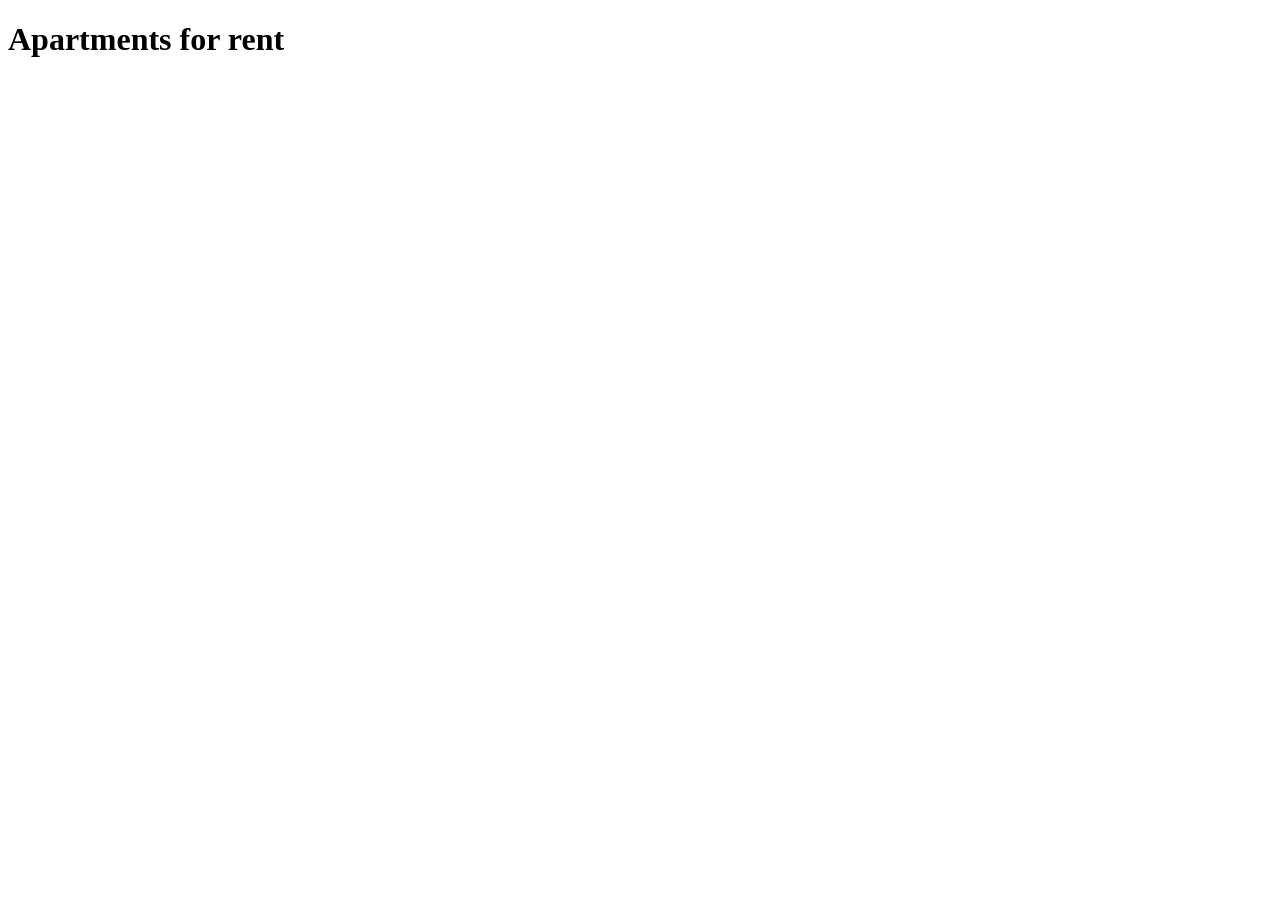
==== index.html @ cba5687e "Startede på air bnb opgaven" ====
<!DOCTYPE html>
<html lang="en">

<head>
    <meta charset="UTF-8">
    <meta name="viewport" content="width=device-width, initial-scale=1.0">
    <script src="script.js" defer></script>
    <title>Air BNB</title>
</head>

<body>
    <h1>
        Apartments for rent
    </h1>
</body>

</html>
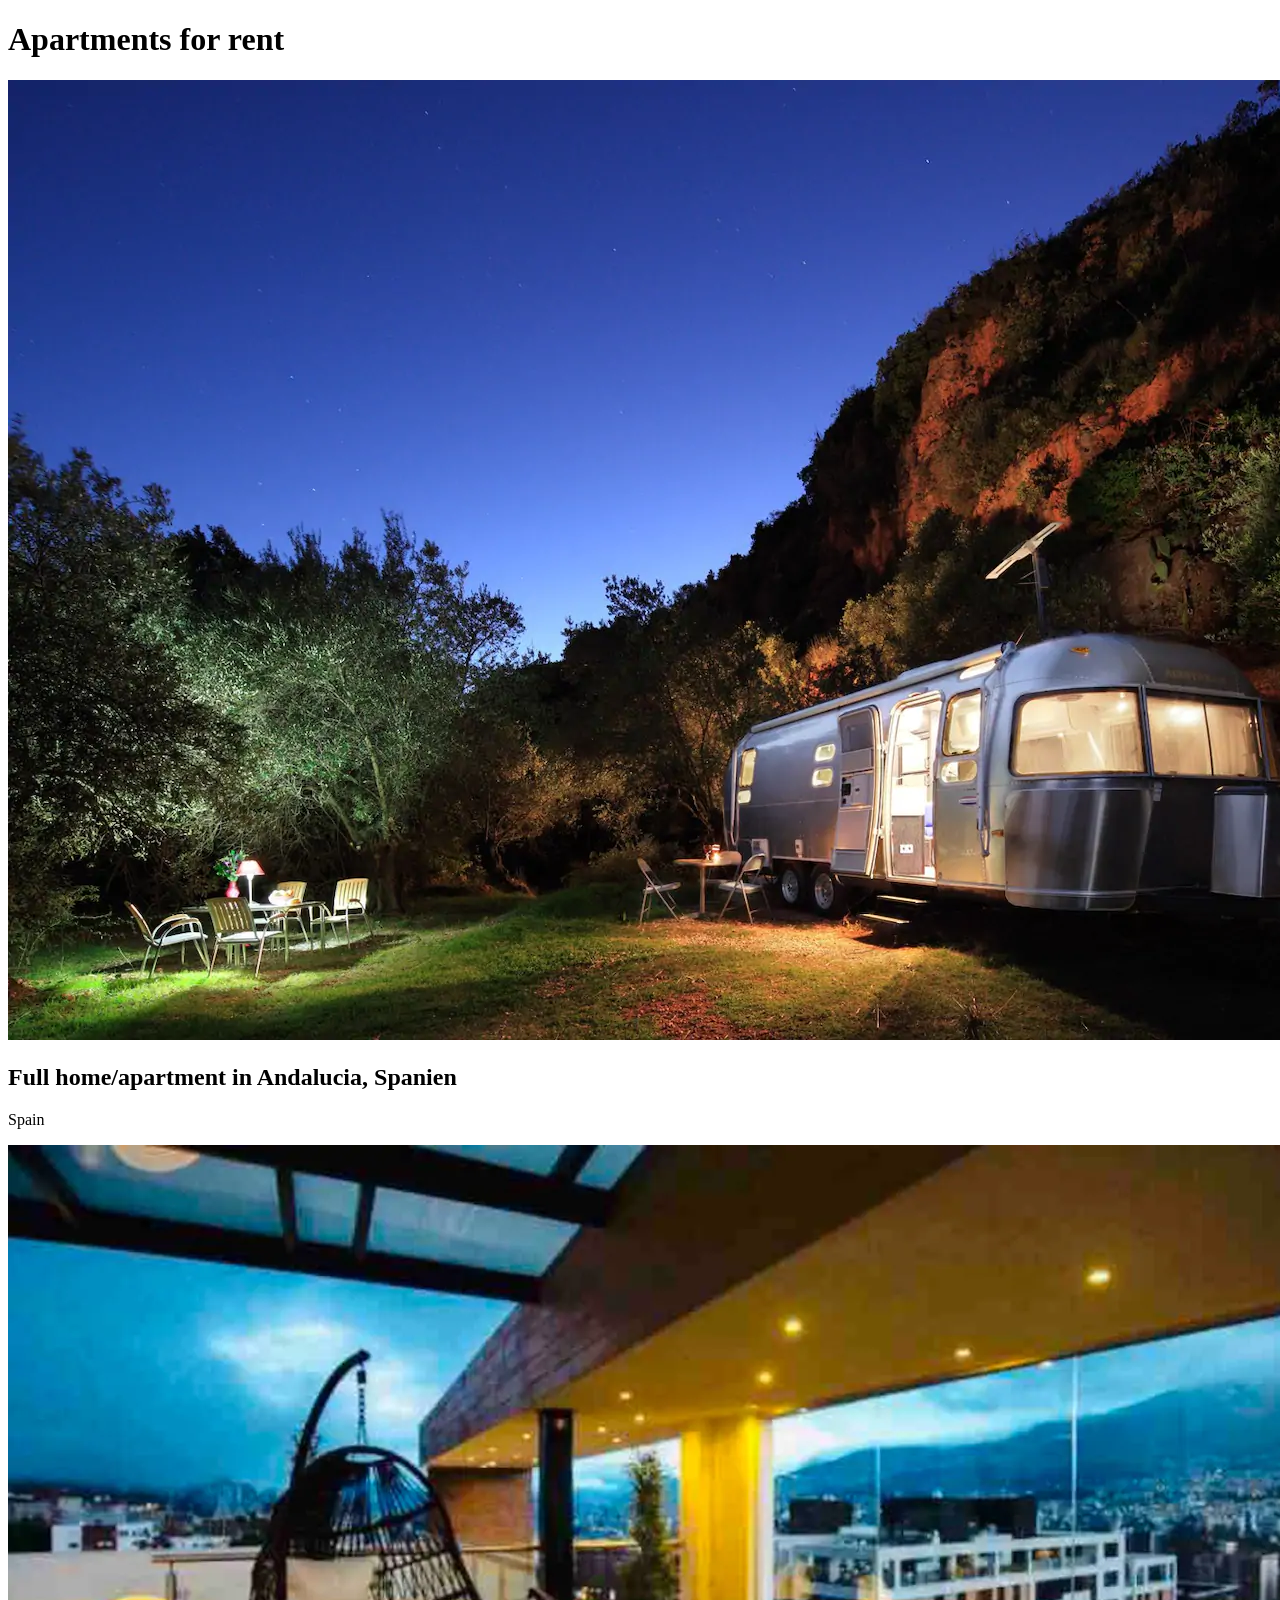
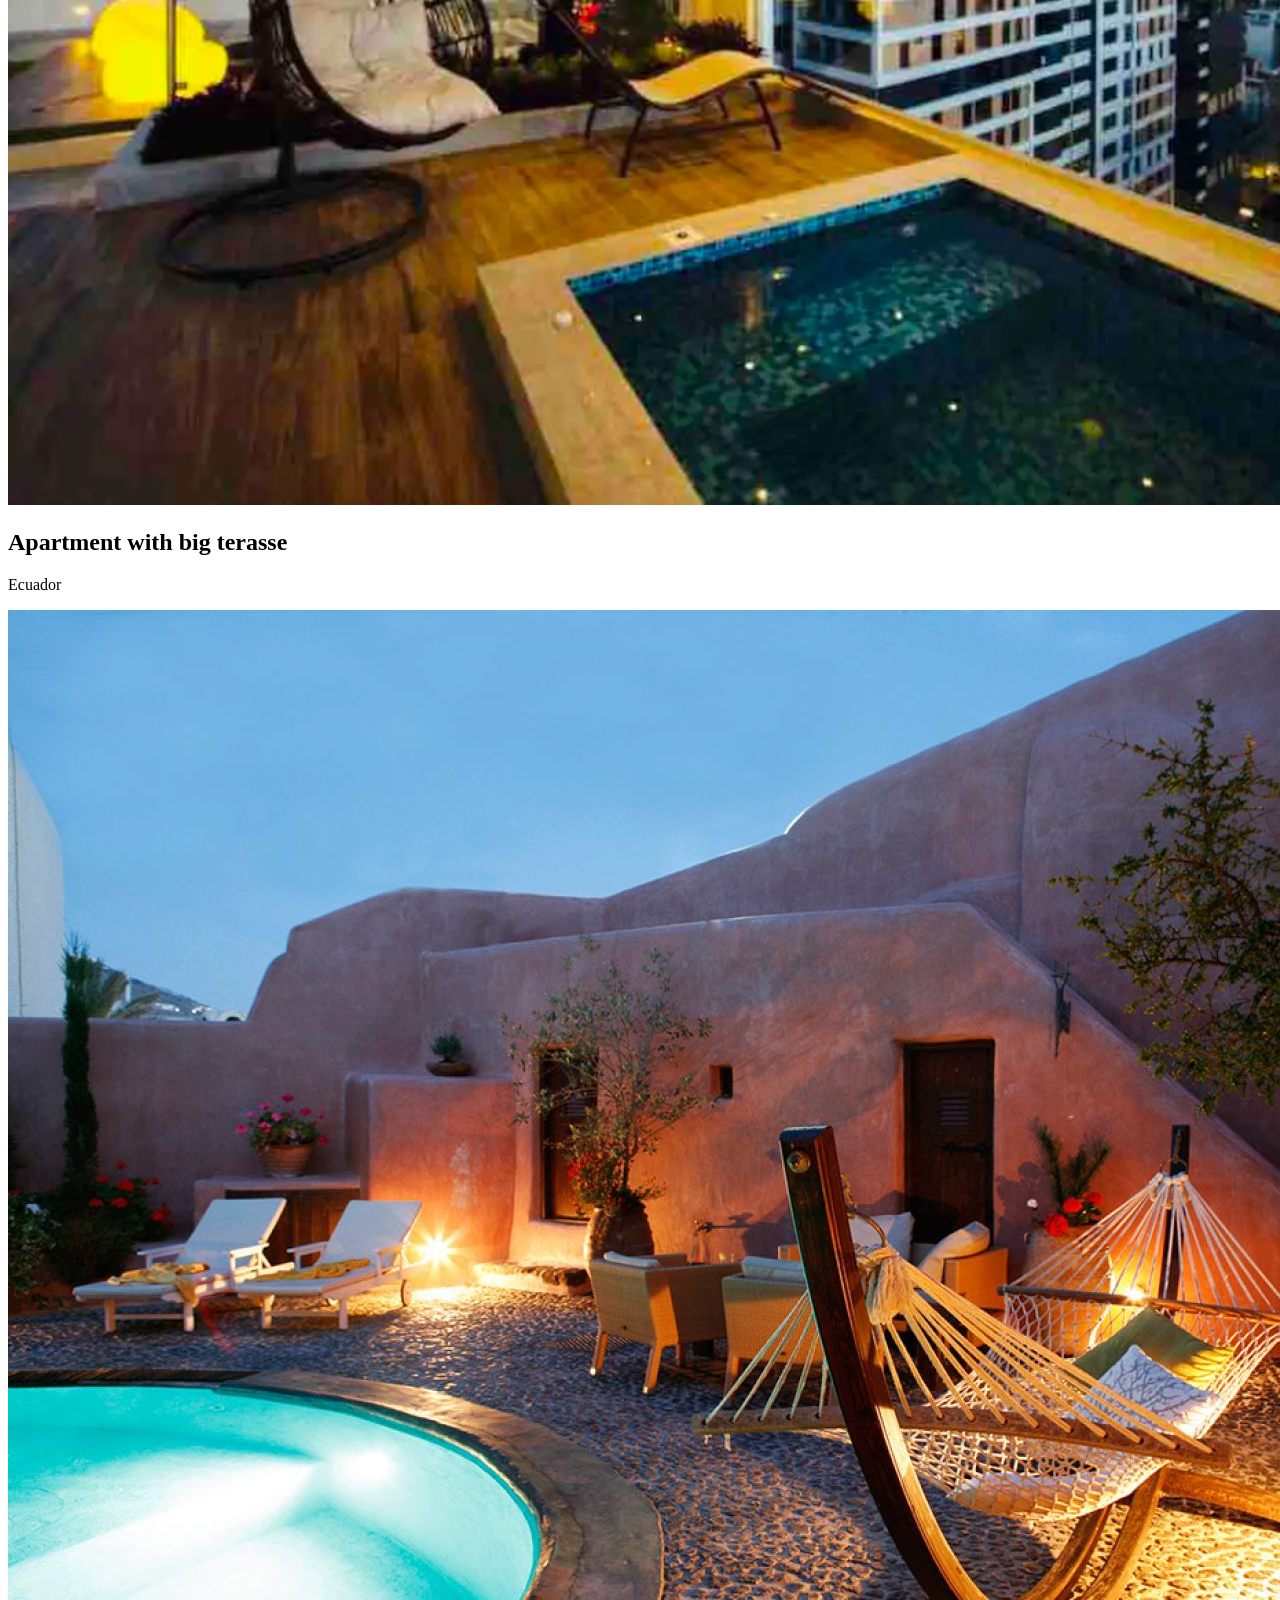
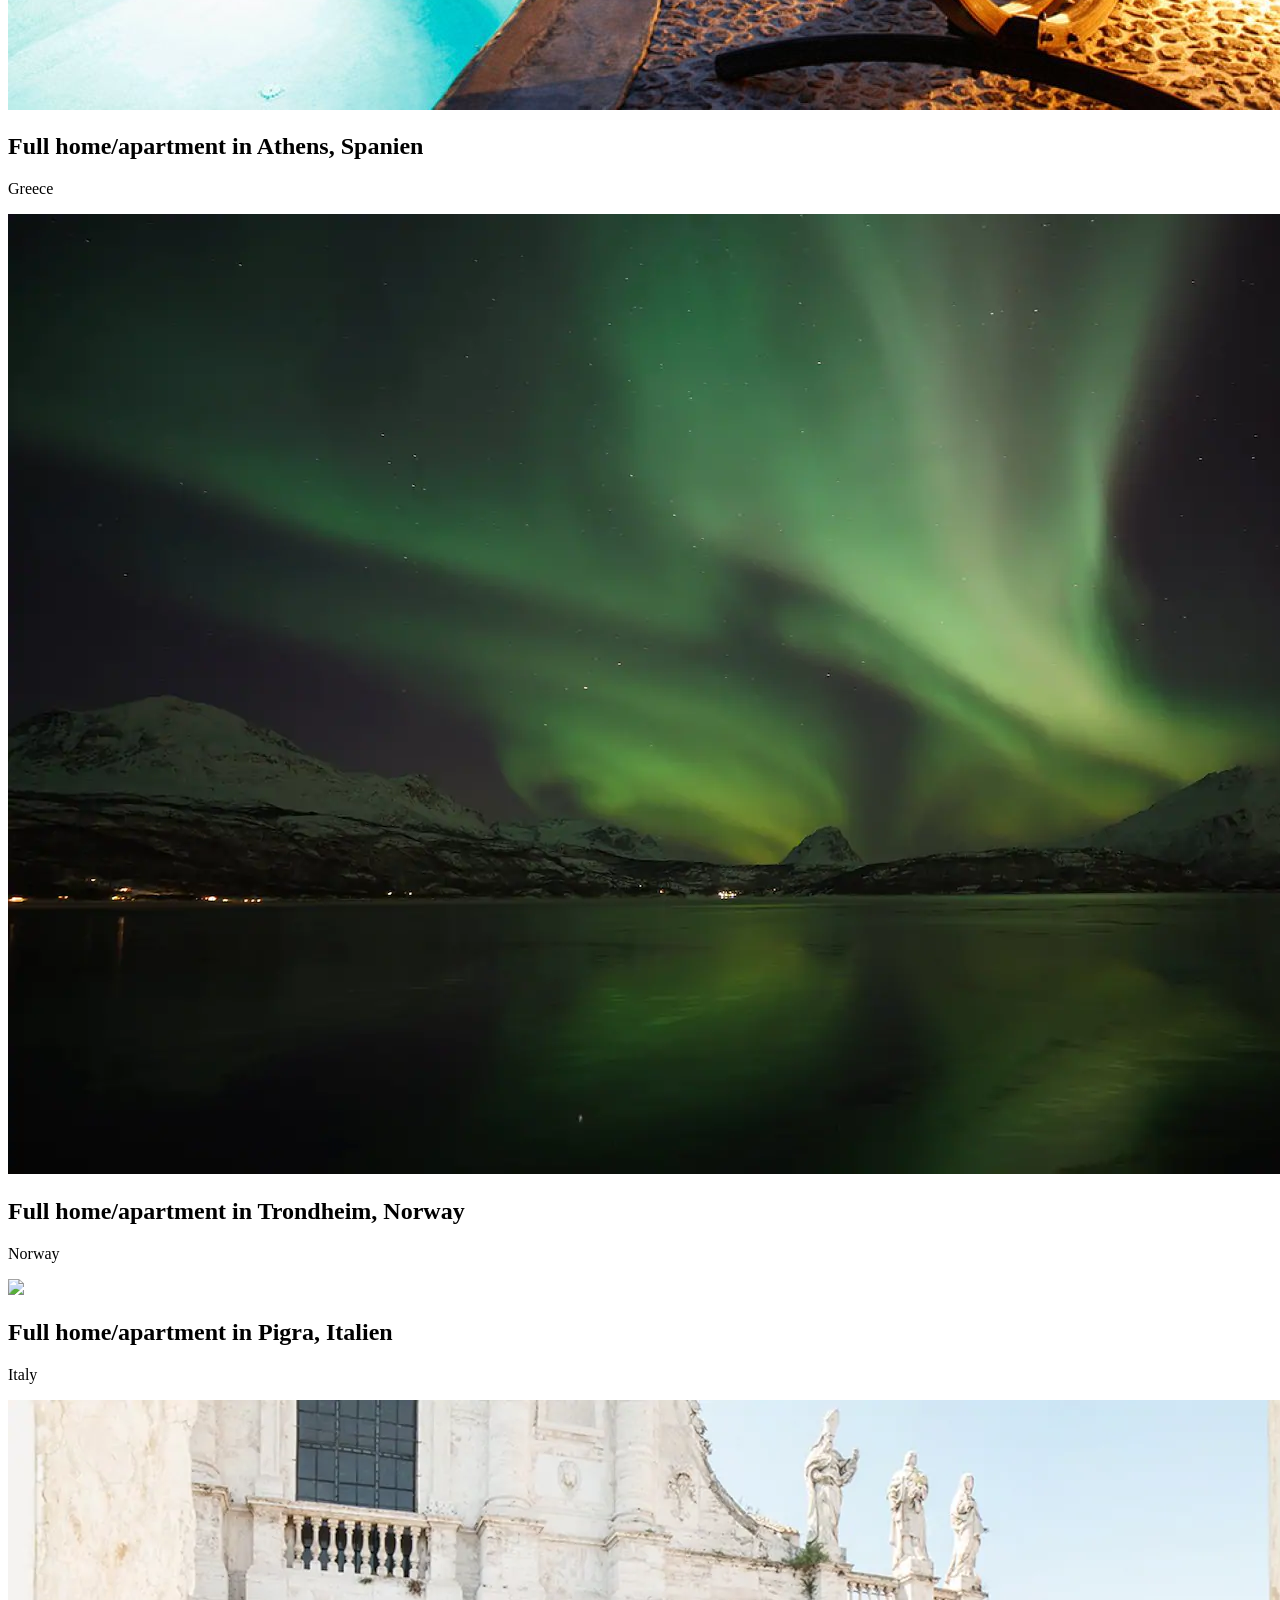
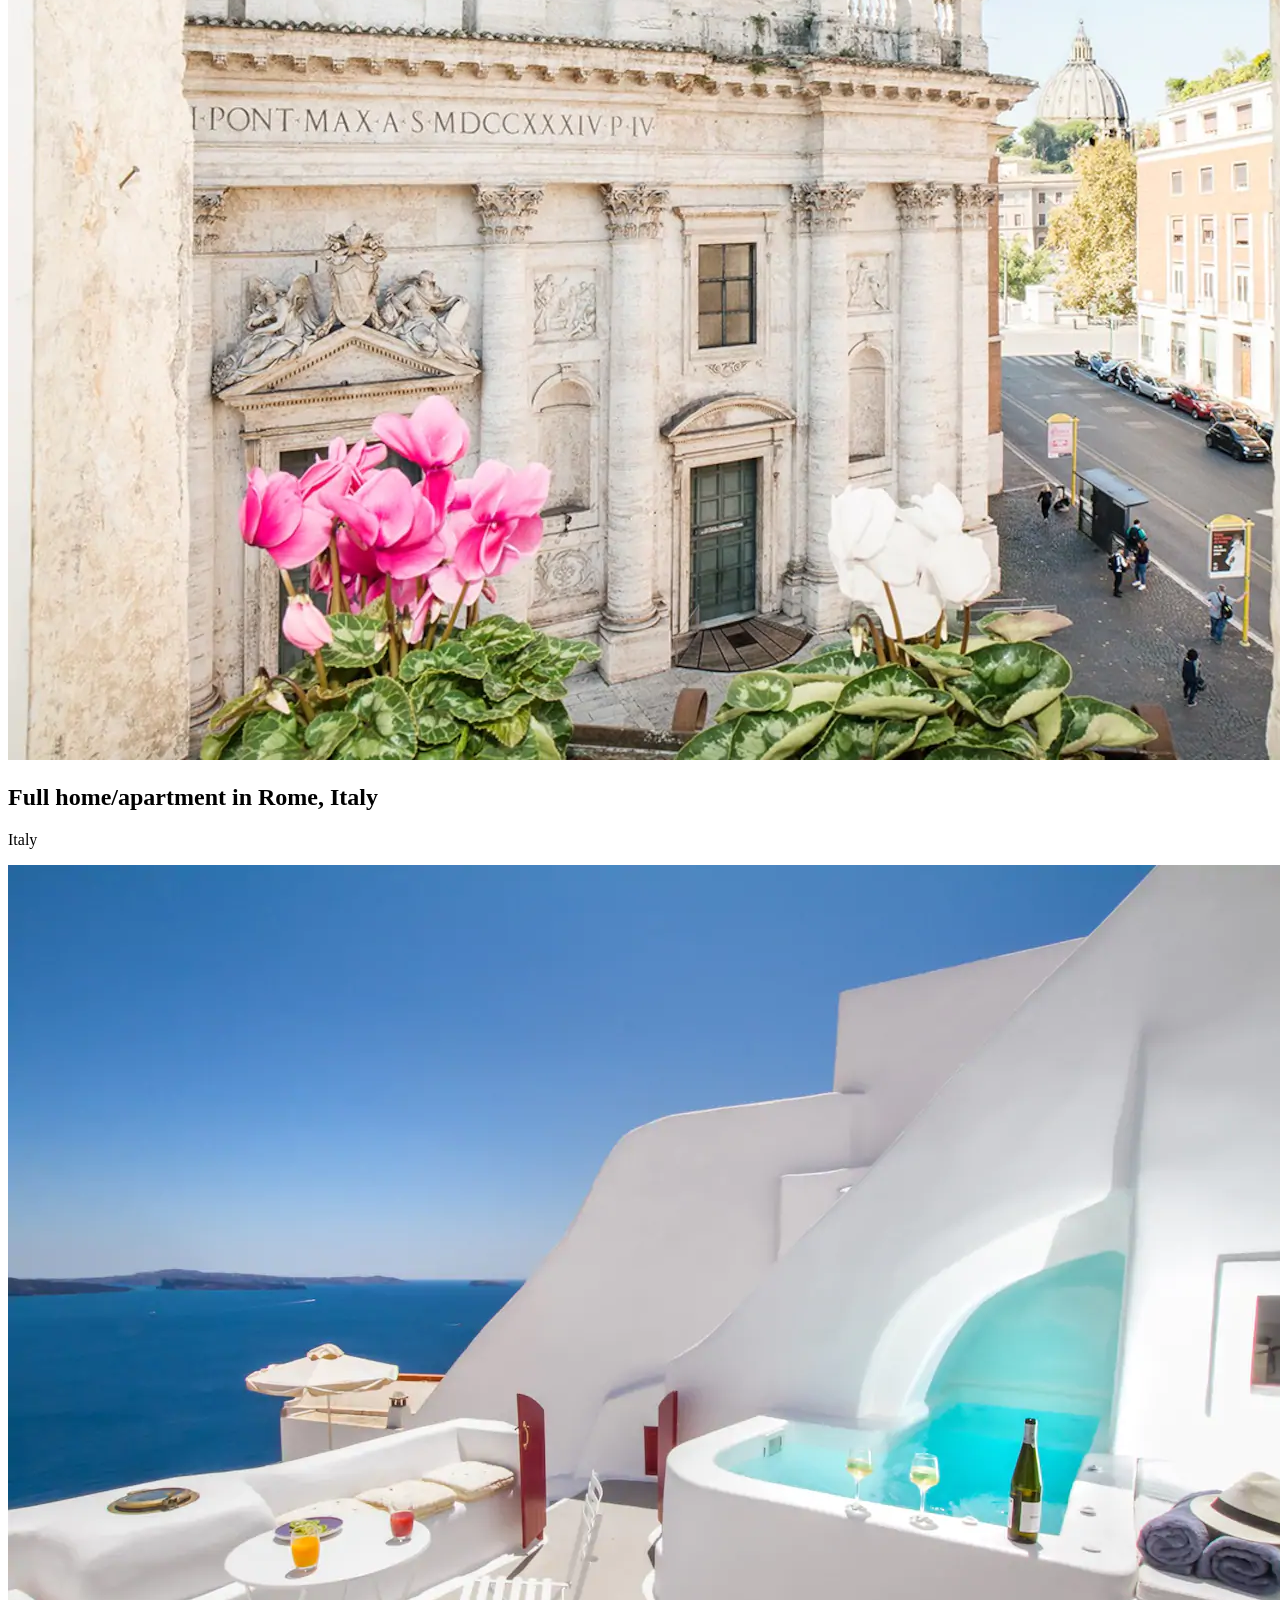
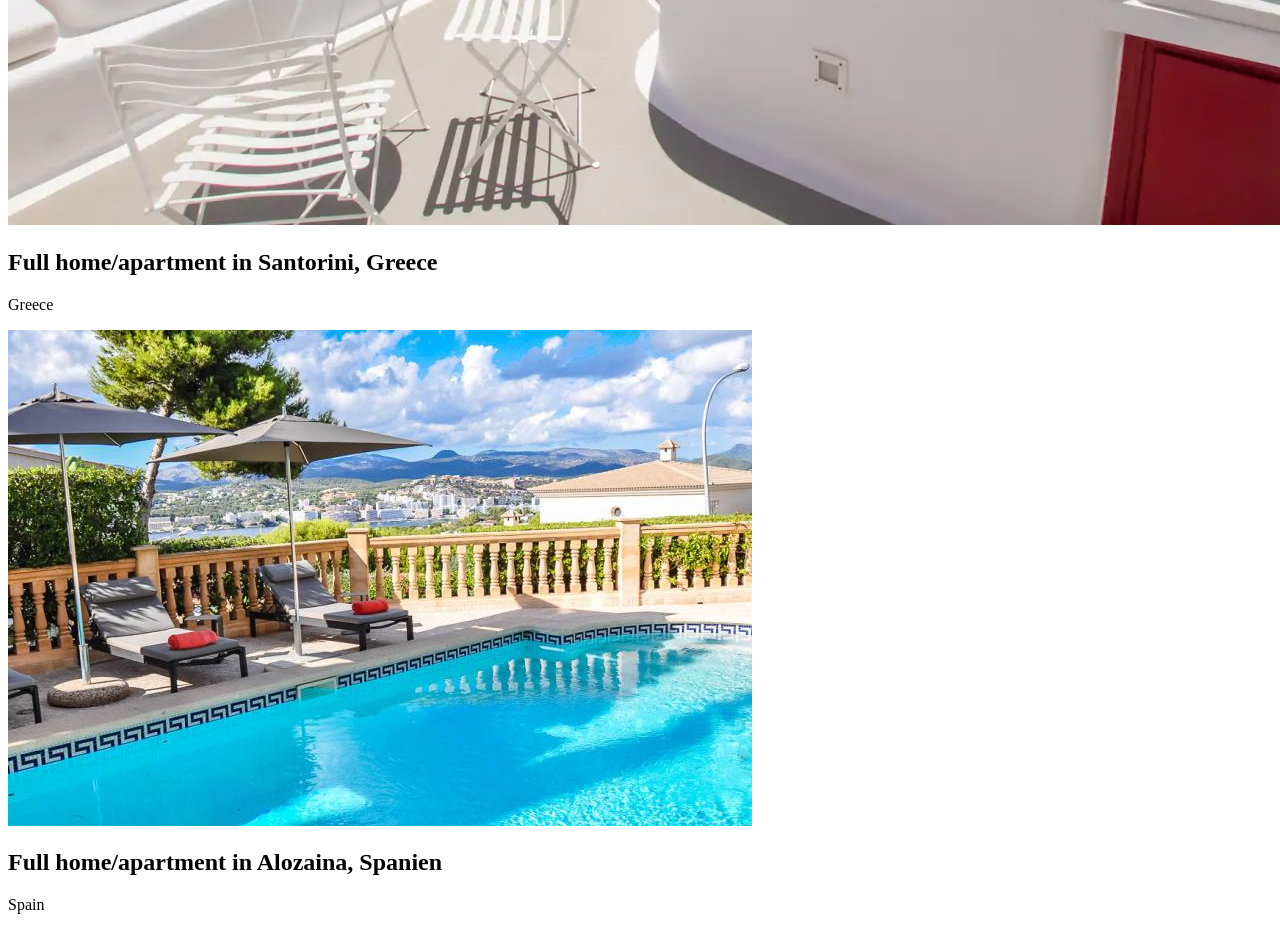
==== commit ab576e6f: "Tilføjede alle 8 boliger til siden" ====
--- a/index.html
+++ b/index.html
@@ -12,6 +12,9 @@
     <h1>
         Apartments for rent
     </h1>
+    <main>
+        <div class="destinations"></div>
+    </main>
 </body>
 
 </html>
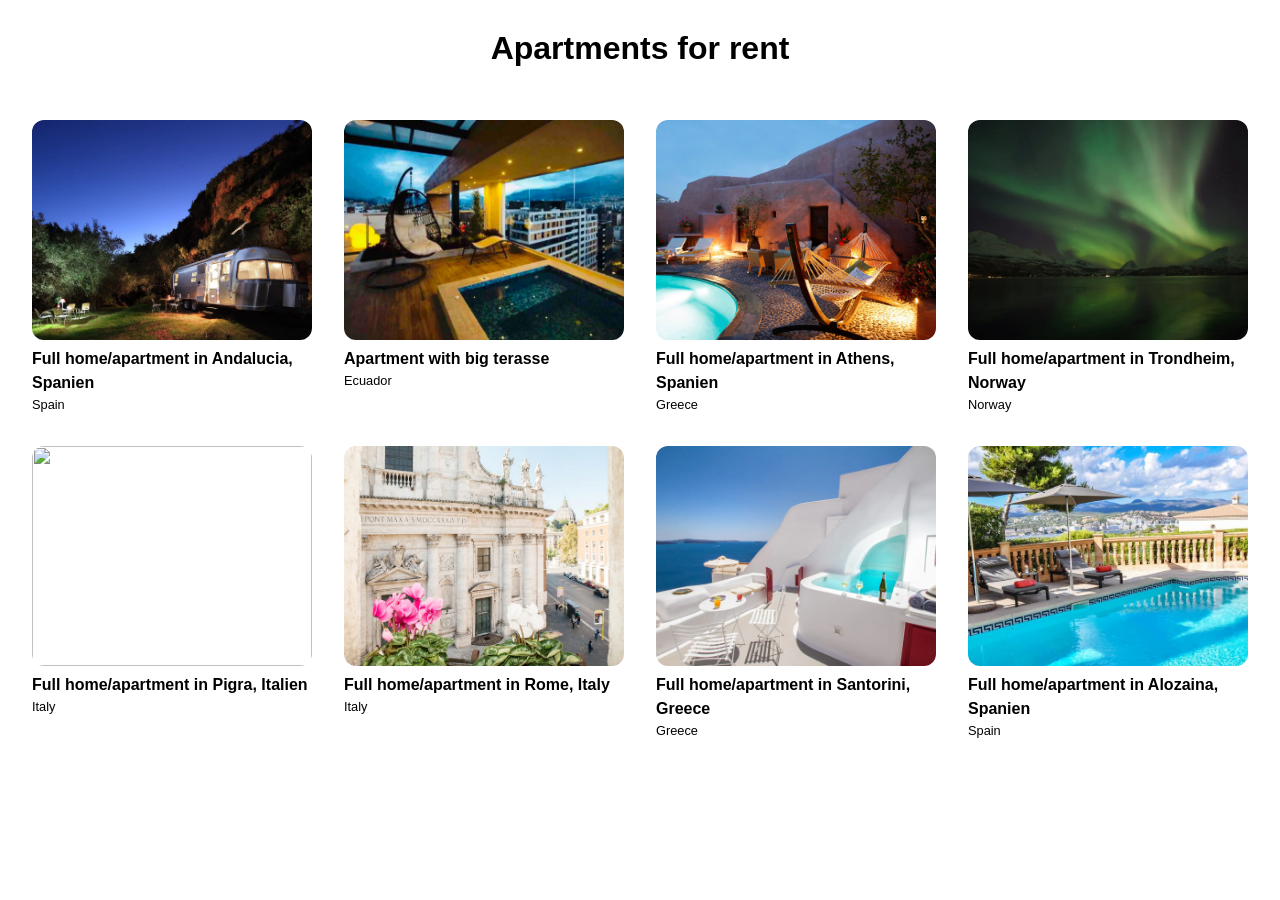
==== commit cd4481f4: "tilføjede style til de 8 boliger" ====
--- a/index.html
+++ b/index.html
@@ -5,6 +5,7 @@
     <meta charset="UTF-8">
     <meta name="viewport" content="width=device-width, initial-scale=1.0">
     <script src="script.js" defer></script>
+    <link rel="stylesheet" href="style.css">
     <title>Air BNB</title>
 </head>
 
--- a/style.css
+++ b/style.css
@@ -0,0 +1,79 @@
+/* #region RESETS */
+html {
+    scroll-behavior: smooth;
+}
+
+*,
+*::before,
+*::after {
+    box-sizing: border-box;
+    margin: 0;
+    padding: 0;
+}
+
+button,
+input,
+select,
+textarea {
+    font: inherit;
+}
+
+img,
+video {
+    max-width: 100%;
+    height: auto;
+}
+
+figure {
+    margin-right: 0;
+    margin-left: 0;
+}
+
+a {
+    text-decoration: none;
+    color: inherit;
+}
+
+body {
+    font-family: sans-serif;
+    line-height: 1.5;
+    background: #fff;
+    color: #000;
+}
+
+/* #endregion RESETS */
+
+/* #region index */
+h1 {
+    text-align: center;
+    margin-top: 1.5rem;
+}
+
+.destinations {
+    display: grid;
+    grid-template-columns: 1fr 1fr 1fr 1fr;
+    gap: 2rem;
+    max-width: 1400px;
+    margin: 3rem auto;
+    padding: 0 2rem;
+}
+
+.destination-image {
+    width: 100%;
+    height: 220px;
+    object-fit: cover;
+    border-radius: 12px;
+}
+
+.destination-heading {
+    font-size: 1rem;
+}
+
+.destination-text {
+    font-size: 0.8rem;
+}
+
+/* #endregion index */
+
+/* #region destination */
+/* #endregion destination */
